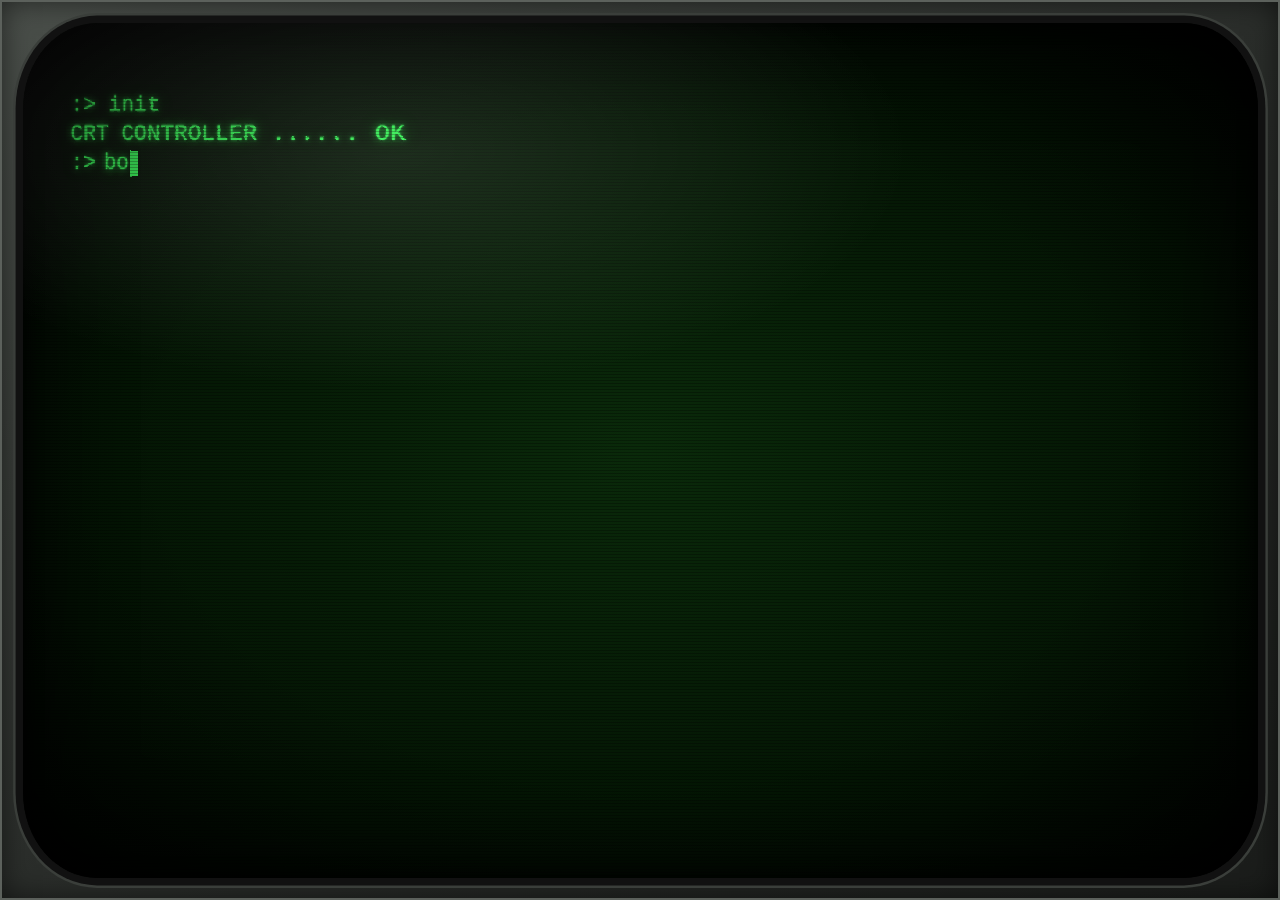
==== public/index.html @ 9aae642e "update small text" ====
<!DOCTYPE html>
<html lang="en">
<head>
  <meta charset="UTF-8">
  <title>Mepwoofer96</title>
  <link rel="icon" type="png" href="racc.png">
  <meta name="viewport" content="width=device-width, initial-scale=1.0">
  <link rel="stylesheet" href="crtstyle.css">

</head>

<body class="background">

  <div class="monitor">
    <div class="crt">
      <div class="screen">
        <div class="terminal" id="term">
          <div class="history" id="history"></div>
          <div class="prompt"><span class="ps">:&gt;</span><span class="typed" id="typed"></span><span class="cursor"></span><input id="input" class="capture" autocomplete="off" autocapitalize="off" autocorrect="off" spellcheck="false" enterkeyhint="go" aria-label="terminal input"></div>
        </div>
      </div>
      <div class="flash" id="flash"></div>
    </div>
  </div>

  <svg width="0" height="0" style="position:absolute" aria-hidden="true">
    <filter id="dome" x="0" y="0" width="1" height="1" color-interpolation-filters="sRGB">
      <feImage id="domeMap" preserveAspectRatio="none" result="map"/>
      <feDisplacementMap id="domeDisp" in="SourceGraphic" in2="map"
                         scale="100" xChannelSelector="R" yChannelSelector="G"/>
    </filter>
  </svg>

<script>
  const map = document.getElementById('domeMap');
  const disp = document.getElementById('domeDisp');
  const screenEl = document.querySelector('.screen');
  const STRENGTH = 0.07;   // how far the edges bow, as a fraction of screen size

  function buildDome() {
    const w = screenEl.clientWidth, h = screenEl.clientHeight, m = Math.max(w, h);

    // one gradient per axis; 128 = no shift, values rise or fall with the cube of the distance from center
    const stops = (amp, ch) => Array.from({ length: 17 }, (_, i) => {
      const u = i / 8 - 1;                                    // -1 .. 1 across the screen
      const v = Math.round(255 * (0.5 + 0.5 * amp * u ** 3));
      const rgb = ch === 'r' ? `${v},0,0` : `0,${v},0`;
      return `<stop offset="${i / 16}" stop-color="rgb(${rgb})"/>`;
    }).join('');

    const svg = `<svg xmlns="http://www.w3.org/2000/svg" width="256" height="256">
      <defs>
        <linearGradient id="x" x1="0" y1="0" x2="1" y2="0">${stops(w / m, 'r')}</linearGradient>
        <linearGradient id="y" x1="0" y1="0" x2="0" y2="1">${stops(h / m, 'g')}</linearGradient>
      </defs>
      <rect width="256" height="256" fill="#000"/>
      <rect width="256" height="256" fill="url(#x)"/>
      <rect width="256" height="256" fill="url(#y)" style="mix-blend-mode:screen"/>
    </svg>`;

    map.setAttribute('href', 'data:image/svg+xml,' + encodeURIComponent(svg));
    disp.setAttribute('scale', 2 * STRENGTH * m);
  }

  buildDome();
  addEventListener('resize', buildDome);
</script>
<script type="text/plain" id="banner">
                                                        ___                 __     ____                                  
 /'\_/`\                                              /'___\              /'_ `\  /'___\                                 
/\      \     __   _____   __  __  __    ___     ___ /\ \__/   __   _ __ /\ \L\ \/\ \__/       ___    ___     ___ ___    
\ \ \__\ \  /'__`\/\ '__`\/\ \/\ \/\ \  / __`\  / __`\ \ ,__\/'__`\/\`'__\ \___, \ \  _``\    /'___\ / __`\ /' __` __`\  
 \ \ \_/\ \/\  __/\ \ \L\ \ \ \_/ \_/ \/\ \L\ \/\ \L\ \ \ \_/\  __/\ \ \/ \/__,/\ \ \ \L\ \__/\ \__//\ \L\ \/\ \/\ \/\ \ 
  \ \_\\ \_\ \____\\ \ ,__/\ \___x___/'\ \____/\ \____/\ \_\\ \____\\ \_\      \ \_\ \____/\_\ \____\ \____/\ \_\ \_\ \_\
   \/_/ \/_/\/____/ \ \ \/  \/__//__/   \/___/  \/___/  \/_/ \/____/ \/_/       \/_/\/___/\/_/\/____/\/___/  \/_/\/_/\/_/
                     \ \_\                                                                                               
                      \/_/                                                                                               
</script>
<script type="text/plain" id="banner-small">
              ▐▘    ▄▖▄▖         
▛▛▌█▌▛▌▌▌▌▛▌▛▌▜▘█▌▛▘▙▌▙▖  ▛▘▛▌▛▛▌
▌▌▌▙▖▙▌▚▚▘▙▌▙▌▐ ▙▖▌ ▄▌▙▌▗ ▙▖▙▌▌▌▌
     ▌                           
</script>
<script>
  const term    = document.getElementById('term');
  const history = document.getElementById('history');
  const typed   = document.getElementById('typed');
  const input   = document.getElementById('input');

  // click or tap anywhere to type (but tapping a link/button shouldn't pop the keyboard)
  term.addEventListener('click', e => {
    if (!e.target.closest('.tlink')) input.focus();
  });
  input.focus();

  input.addEventListener('input', () => {
    typed.textContent = input.value;                      
  });

// remove the oldest lines until everything fits on screen
function trim() {
  while (history.firstChild && term.scrollHeight > term.clientHeight) {
    history.removeChild(history.firstChild);
  }
}

addEventListener('resize', trim);  

// keep the whole terminal above the on-screen keyboard
if (window.visualViewport) {
  const fit = () => {
    if (visualViewport.scale > 1) return;           
    document.documentElement.style.setProperty('--app-h', visualViewport.height + 'px');
    scrollTo(0, 0);
    trim();
  };
  visualViewport.addEventListener('resize', fit);
  fit();
}

// add one line to the history
function addLine(text) {
  const line = document.createElement('div');
  line.textContent = text;
  history.appendChild(line);
}

// label = text shown, action = a URL string or a function to run on click
function addLink(label, action) {
  const row = document.createElement('div');
  const el = document.createElement(typeof action === 'string' ? 'a' : 'button');
  el.className = 'tlink';
  el.textContent = '[ ' + label + ' ]';
  if (typeof action === 'string') el.href = action;
  else el.addEventListener('click', action);
  row.appendChild(el);
  history.appendChild(row);
}

// banner: ASCII art on wide screens, a plain-text fallback on phones (CSS picks which one shows)
function addArt(id) {
  const box = document.createElement('div');
  box.className = 'art';
  box.textContent = document.getElementById(id).textContent.replace(/^\n|\s+$/g, '');
  history.appendChild(box);

  const small = document.createElement('div');
  small.className = 'art-small';
  small.textContent = document.getElementById('banner-small').textContent.replace(/^\n|\s+$/g, '');
  history.appendChild(small);
}


// ---------- startup sequence ----------
const flashEl  = document.getElementById('flash');
const promptEl = document.querySelector('.prompt');

let skip = false, bootStart = 0;
const sleep = ms => new Promise(r => setTimeout(r, skip ? 0 : ms));
const skipIt = e => { if (e.timeStamp > bootStart) skip = true; };   // any key or tap skips
addEventListener('keydown', skipIt);
addEventListener('pointerdown', skipIt);

// the normal home screen (also used when the animation is skipped)
function showHome() {
  addArt('banner');
  addLine('WELCOME, GUEST.');
  addLine('TYPE "HELP" FOR COMMANDS.');
  if (matchMedia('(pointer: coarse)').matches) addLine('TAP THE SCREEN TO TYPE.');
  addLine('LINK TO PORTFOLIO:');
  addLink('PORTFOLIO', 'portfolio.html');
  trim();
}

function flashScreen() {
  flashEl.classList.remove('go');
  void flashEl.offsetWidth;          // forces a reflow so the animation can restart
  flashEl.classList.add('go');
}


async function typeCmd(text) {
  for (const ch of text) {
    typed.textContent += ch;
    await sleep(35 + Math.random() * 60);
  }
  await sleep(250);
  typed.textContent = '';
  addLine(':> ' + text);
}

const LOADING = [   // [label, how long it "takes" in ms]
  ['KERNEL', 250], ['PHOSPHOR DRIVER', 400], ['SCANLINE GENERATOR', 250],
  ['DOME CALIBRATION', 500], ['NETWORK', 300], ['PORTFOLIO INDEX', 350],
];

async function boot() {
  skip = false; bootStart = performance.now();
  input.disabled = true;
  history.innerHTML = '';
  promptEl.style.visibility = '';

  await sleep(700);                         

  await typeCmd('init');                   
  addLine('CRT CONTROLLER ...... OK');
  await sleep(300);
  await typeCmd('boot --cold');
  await sleep(400);

  flashScreen();                          
  history.innerHTML = '';
  promptEl.style.visibility = 'hidden';
  await sleep(400);

  for (const [label, ms] of LOADING) {       
    const row = document.createElement('div');
    row.textContent = `LOADING ${label} ...`;
    history.appendChild(row);
    trim();
    await sleep(ms);
    row.textContent += ' [OK]';
  }
  await sleep(400);

  history.innerHTML = '';                  
  showHome();
  promptEl.style.visibility = '';
  term.classList.add('warmup');
  await sleep(1800);
  term.classList.remove('warmup');

  input.disabled = false;
  input.focus();
  try { sessionStorage.setItem('booted', '1'); } catch {}
}


const reduced = matchMedia('(prefers-reduced-motion: reduce)').matches;
let seen = false;
try { seen = !!sessionStorage.getItem('booted'); } catch {}

if (reduced || seen) showHome();
else boot();



const files = {
  'about.txt':   ['Mepwoofer96 Terminal v0.5.1', 'I forgor'],
  'contact.txt': ['EMAIL: tommybosjr@gmail.com'],
  'projects/':   [null],                      
  'games/': ['dungeon-crawler.exe','home.exe','shadows-of-deceit.exe','your-big-day.exe']
};

const games = {
  'dungeon-crawler.exe':   'games/dungeon-crawler.html',
  'home.exe':              'games/home_advanced.html',
  'shadows-of-deceit.exe': 'games/Shadows-of-Deceit.html',
  'your-big-day.exe':      'games/your_big_day.html',
};

function launch(name) {
  addLine('To exit game press the back button on your browser')
  addLine('OPENING ' + name + '...');
  setTimeout(() => { window.location.href = games[name]; }, 2000);
}

const helps ={
  'help': ['Prints out all of the availible commands.','type "help name" to find out more about the function "name"'],
  'about': ['Prints information about the website'],
  'date': ['Prints out the current date and time'],
  'clear': ['Clears the window of all commands'],
  'page': ['Takes you to a random page'],
  'cat': ['cat is used in conjunction with ls','Use it as cat "file" after finding the files with the function "ls" '],
  'ls': ['Shows all of the files in the current directory'],
  'start': ['Shows the startup screen'],
  'art': ['Prints the startup art of "mepwoofer96.com"'],
  'links': ['Prints links to the other pages of the website'],
  'reboot':['Shows the boot animation'],
  'games' :['lists games','type in run "name of game" to play game '],
  'run'   :['Runs files, run "name of file"'],
  'portfolio':['Goes straight to the portfolio page']
}

// word typed -> lines to print
const commands = {
  about: ['Mepwoofer96 Terminal v0.5.1', 'I forgor'],
  date:  () => [new Date().toLocaleString()],   
  page: () => window.location.href = "test.html",
  ls: () => Object.keys(files),
  art: () => addArt('banner'),
  links: () => {
    addLine('SELECT A DESTINATION:');
    addLink('PORTFOLIO', 'portfolio.html');                       // a string makes a real link
    addLink('SAY HELLO', () => addLine('HELLO, VISITOR.'));       // a function runs on click
  },
  portfolio: () => {
    addLine('OPENING PORTFOLIO...');
    setTimeout(() => { window.location.href = 'portfolio.html'; }, 600);
  },
  reboot:() => {boot();},
  games: ['dungeon-crawler.exe   home.exe   shadows-of-deceit.exe   your-big-day.exe','Type run "name of game" to play a game'],
};

input.addEventListener('keydown', e => {
  if (e.key !== 'Enter') return;

  const raw = input.value;
  const cmd = raw.trim().toLowerCase();        

  input.value = '';                 
  typed.textContent = '';

  addLine(':> ' + raw);             

  const [name, ...args] = cmd.split(/\s+/);

  if (name === 'clear') {
    history.innerHTML = '';

  } else if (name === 'cat') {
    const f = files[args[0]];
    if (f) f.forEach(addLine);
    else addLine('cat: ' + (args[0] || '') + ': NO SUCH FILE');

  }else if (name === 'help'){
      const h = helps[args[0]];
      if (h) h.forEach(addLine);
      else{ 
      addLine('AVAILABLE COMMANDS:');
      addLine('  help   about   date   clear   page   cat   ls   start   art   links   games   reboot   run  portfolio');
      addLine('Type "help name" to find out more about the function "name"')
      }
  } else if (name === 'run') {
    if (Object.hasOwn(games, args[0])) launch(args[0]);
    else addLine('run: ' + (args[0] || '') + ': NO SUCH PROGRAM');

} else if (Object.hasOwn(games, name)) {  
  launch(name);

  } else if (name in commands) {
    const out = commands[name];
    const lines = typeof out === 'function' ? out() : out;
    if (Array.isArray(lines)) lines.forEach(addLine);

  } else if (cmd) {
    addLine('UNKNOWN COMMAND: ' + cmd.toUpperCase());
    addLine('Type Help for useful commands');
  }

  input.value = '';
  typed.textContent = '';
  trim();
});

addEventListener('pageshow', e => {
  if (e.persisted) {              
    history.innerHTML = '';
    input.value = '';
    typed.textContent = '';
    input.disabled = false;
    input.focus();
    showHome();
  }
});
</script>
</body>
</html>
---- public/crtstyle.css ----
body.background {
  margin: 0;
  background: #000;
  display: grid;
  place-items: center;
  height: var(--app-h, 100dvh);   
  overflow: hidden;
  overscroll-behavior: none;
  perspective: 1400px;
}

.monitor {
  width: 100vw;
  height: var(--app-h, 100dvh);
  box-sizing: border-box;
  padding: 2.5vmin;              
  border-radius: 0;
  container-type: inline-size;    
  background: linear-gradient(145deg, #4a4f4a, #2a2d2a 50%, #1a1c1a);
  box-shadow:
    inset 0 0 0 2px #5c615c,             
    inset 0 0 30px rgba(0, 0, 0, .6),   
    0 20px 60px rgba(0, 0, 0, .8);     
}

/* the glass: tube shape and depth */
.crt {
  position: relative;
  width: 100%;
  height: 100%;
  box-sizing: border-box;
  overflow: hidden;
  border-radius: 6% / 10%;
  background: radial-gradient(ellipse at center, #0a2a0a 0%, #031203 70%, #000 100%);
  box-shadow:
    inset 0 0 8cqw rgba(0, 0, 0, .9),
    inset 0 0 1.5cqw #000,
    0 0 0 .6cqw #111,
    0 0 0 .8cqw #3a3e3a;
}

/* the picture: this layer gets warped */
.screen {
  position: absolute;
  inset: -3%;                     
  box-sizing: border-box;
  padding: 3cqw 0;
  filter: url(#dome);
  animation: flicker 6s infinite;

  color: #33ff55;
  font-family: "Courier New", monospace;
  font-size: clamp(24px, 4vw, 48px);
  text-align: center;
  text-shadow:
    0 0 2px #33ff55,
    0 0 8px rgba(51, 255, 85, .7),
    0 0 20px rgba(51, 255, 85, .35);

  display: flex;
  flex-direction: column;
  align-items: center;
}

.screen p {
  margin: 0;
  width: 100%;
  text-align: justify;
}

/* vignette + scanlines, drawn over the warped picture */
.crt::after {
  content: "";
  position: absolute;
  inset: 0;
  pointer-events: none;
  background:
    radial-gradient(ellipse at center, transparent 55%, rgba(0, 0, 0, .65) 100%),
    repeating-linear-gradient(to bottom, rgba(0, 0, 0, .28) 0 1px, transparent 1px 3px);
  background-size: 100% 100%, 100% 3px;
  animation: scanlines 6s linear infinite;
}

/* soft glass reflection */
.crt::before {
  content: "";
  position: absolute;
  inset: 0;
  z-index: 2;
  pointer-events: none;
  background: radial-gradient(ellipse 60% 40% at 30% 15%, rgba(255, 255, 255, .10), transparent 70%);
}

@keyframes scanlines {
  from { background-position: 0 0, 0 0; }
  to   { background-position: 0 0, 0 3px; }
}
@keyframes flicker {
  0%, 100% { opacity: 1; }
  92% { opacity: 1; }
  93% { opacity: .85; }
  95% { opacity: 1; }
}
@media (prefers-reduced-motion: reduce) {
  .crt::after, .screen { animation: none; }
}

/* ---------- terminal ---------- */
.terminal {
  position: relative;
  width: 100%;
  height: 100%;
  box-sizing: border-box;
  padding: 2cqw;
  overflow: hidden;            
  text-align: left;
  cursor: text;
  font-size: max(14px, 2.2cqw);  
  line-height: 1.3;
  -webkit-tap-highlight-color: transparent;
  touch-action: manipulation;   
}

.history { }               
.history div { white-space: pre-wrap; overflow-wrap: anywhere; }

.prompt {
  display: flex;
  align-items: center;
  white-space: pre;
}
.ps { margin-right: .6ch; }

.cursor {
  display: inline-block;
  width: .6ch;
  height: 1.1em;
  margin-left: 1px;
  vertical-align: -0.15em;
  background: currentColor;
  animation: blink 1s steps(1) infinite;
}
@keyframes blink { 50% { opacity: 0; } }

/* the real input: invisible, but it still receives the keystrokes */
.capture {
  position: absolute;
  left: 0;
  top: 0;                
  width: 1px;
  height: 1px;
  opacity: 0;
  border: 0;
  padding: 0;
  font-size: 16px;      
}

.history .art {
  white-space: pre;     
  font-size: 1.1cqw;    
  line-height: 1.15;
  overflow: hidden;
}
.art-small { display: none; }  

.tlink {
  font: inherit;
  color: inherit;
  text-shadow: inherit;
  background: none;
  border: 0;
  padding: 0;
  cursor: pointer;
  text-decoration: none;
}
.tlink:focus-visible {
  background: #33ff55;
  color: #000;
  text-shadow: none;
  outline: none;
}
/* the box around real links, */
 /* a.tlink { border: 2px solid currentColor; padding: .1em .6em; margin-top: .5rem; display: inline-block; }
*/


/* startup animation */
.flash {
  position: absolute;
  inset: 0;
  z-index: 3;
  pointer-events: none;
  background: #d8ffe0;
  opacity: 0;
}
.flash.go { animation: flash .5s ease-out; }
@keyframes flash {
  0%   { opacity: 0; }
  10%  { opacity: .95; }
  100% { opacity: 0; }
}

/* flicker like a heating coil; steps(1) makes each change a hard jump, not a fade */
.terminal.warmup { animation: warmup 1.8s steps(1, end) 1; }
@keyframes warmup {
  0%   { opacity: .15; }
  6%   { opacity: 1; }
  9%   { opacity: .2; }
  13%  { opacity: .9; }
  16%  { opacity: .3; }
  20%  { opacity: 1; }
  26%  { opacity: .55; }
  29%  { opacity: 1; }
  38%  { opacity: .7; }
  40%  { opacity: 1; }
  52%  { opacity: .85; }
  54%  { opacity: 1; }
  100% { opacity: 1; }
}




@media (hover: hover) {
  .tlink:hover {
    background: #33ff55;
    color: #000;
    text-shadow: none;
  }
}


@media (max-width: 700px), (pointer: coarse) {
  .screen {
    filter: none;      
    inset: 0;           
    text-shadow: 0 0 2px #33ff55, 0 0 8px rgba(51, 255, 85, .6);   
  }
  .crt::after { animation: none; }  
  .crt { border-radius: 5vmin; }     

  /* let long commands wrap instead of running off the edge */
  .prompt { display: block; white-space: normal; }
  .typed { white-space: pre-wrap; overflow-wrap: anywhere; }
}

@media (max-width: 600px) {
  .history .art { display: none; }
.history .art-small {
  display: block;
  font-family: ui-monospace, Menlo, Consolas, "DejaVu Sans Mono", "Liberation Mono", monospace;
  font-size: 2.5vw;                  /* fallback for browsers without cqw */
  font-size: calc(150cqw / 59);      /* 59 = columns in the banner */
  line-height: 1;
  letter-spacing: 0;
  font-weight: normal;
  white-space: pre;
  overflow: hidden;
  text-shadow: 0 0 2px #33ff55;      /* tight glow so the block shapes stay readable */
}
}
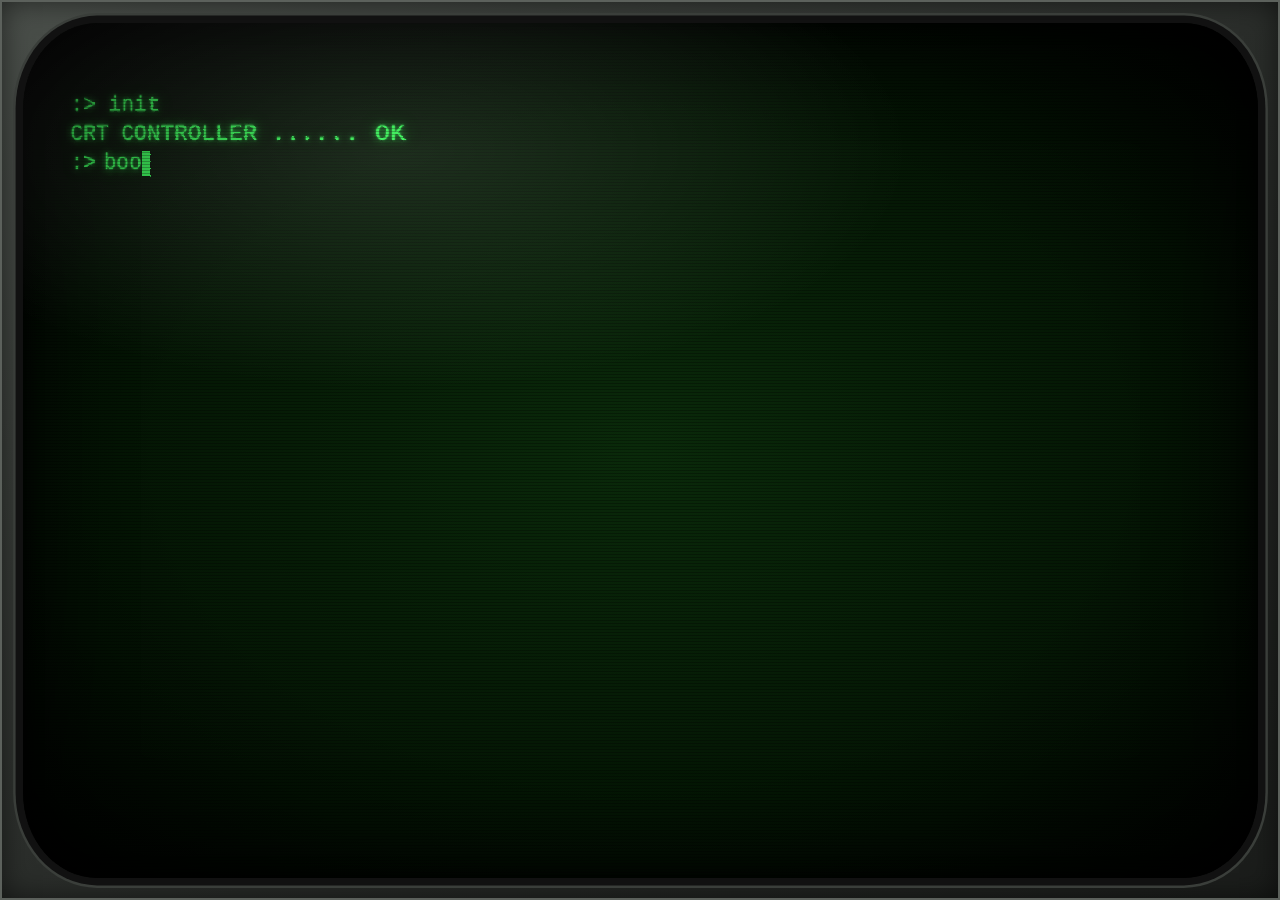
==== commit ed859549: "added clock seven segment clock" ====
--- a/public/index.html
+++ b/public/index.html
@@ -77,6 +77,7 @@
                       \/_/                                                                                               
 </script>
 <script type="text/plain" id="banner-small">
+
               ▐▘    ▄▖▄▖         
 ▛▛▌█▌▛▌▌▌▌▛▌▛▌▜▘█▌▛▘▙▌▙▖  ▛▘▛▌▛▛▌
 ▌▌▌▙▖▙▌▚▚▘▙▌▙▌▐ ▙▖▌ ▄▌▙▌▗ ▙▖▙▌▌▌▌
@@ -280,13 +281,27 @@
   'reboot':['Shows the boot animation'],
   'games' :['lists games','type in run "name of game" to play game '],
   'run'   :['Runs files, run "name of file"'],
-  'portfolio':['Goes straight to the portfolio page']
+  'portfolio':['Goes straight to the portfolio page'],
+  'clock':['Goes to a clock page with a 8 segment display'],
+}
+
+function date(){
+  label = new Date().toLocaleString();
+  const row = document.createElement('div');
+  row.className = 'clock';
+  row.textContent =label;
+  history.appendChild(row);
 }
 
 // word typed -> lines to print
 const commands = {
   about: ['Mepwoofer96 Terminal v0.5.1', 'I forgor'],
-  date:  () => [new Date().toLocaleString()],   
+  date:  () => [new Date().toLocaleString()], 
+  date2: () => date(), 
+  clock: () => {
+    addLine('OPENING CLOCK...');
+    setTimeout(() => { window.location.href = 'clock_8.html'; }, 600);
+  }, 
   page: () => window.location.href = "test.html",
   ls: () => Object.keys(files),
   art: () => addArt('banner'),
@@ -329,14 +344,14 @@
       if (h) h.forEach(addLine);
       else{ 
       addLine('AVAILABLE COMMANDS:');
-      addLine('  help   about   date   clear   page   cat   ls   start   art   links   games   reboot   run  portfolio');
+      addLine('  help   about   date   clear   page   cat   ls   start   art   links   games   reboot   run   portfolio   clock');
       addLine('Type "help name" to find out more about the function "name"')
       }
   } else if (name === 'run') {
     if (Object.hasOwn(games, args[0])) launch(args[0]);
     else addLine('run: ' + (args[0] || '') + ': NO SUCH PROGRAM');
 
-} else if (Object.hasOwn(games, name)) {  
+  } else if (Object.hasOwn(games, name)) {  
   launch(name);
 
   } else if (name in commands) {
@@ -364,6 +379,7 @@
     showHome();
   }
 });
+
 </script>
 </body>
 </html>
--- a/public/crtstyle.css
+++ b/public/crtstyle.css
@@ -183,6 +183,24 @@
  /* a.tlink { border: 2px solid currentColor; padding: .1em .6em; margin-top: .5rem; display: inline-block; }
 */
 
+@font-face {
+    font-family: eight_segment;
+    src: url(Seven_segment.ttf);
+}
+
+.clock{
+  font-family: eight_segment;
+  font-size: 2.5vw;     
+}
+.clock2{
+  font-family: eight_segment;
+  font-size: 20vw;  
+  display: flex;
+  justify-content: center; 
+  align-items: center;     
+  text-align: center;   
+  
+}
 
 /* startup animation */
 .flash {
@@ -193,6 +211,7 @@
   background: #d8ffe0;
   opacity: 0;
 }
+
 .flash.go { animation: flash .5s ease-out; }
 @keyframes flash {
   0%   { opacity: 0; }
@@ -261,3 +280,4 @@
 }
 
 
+
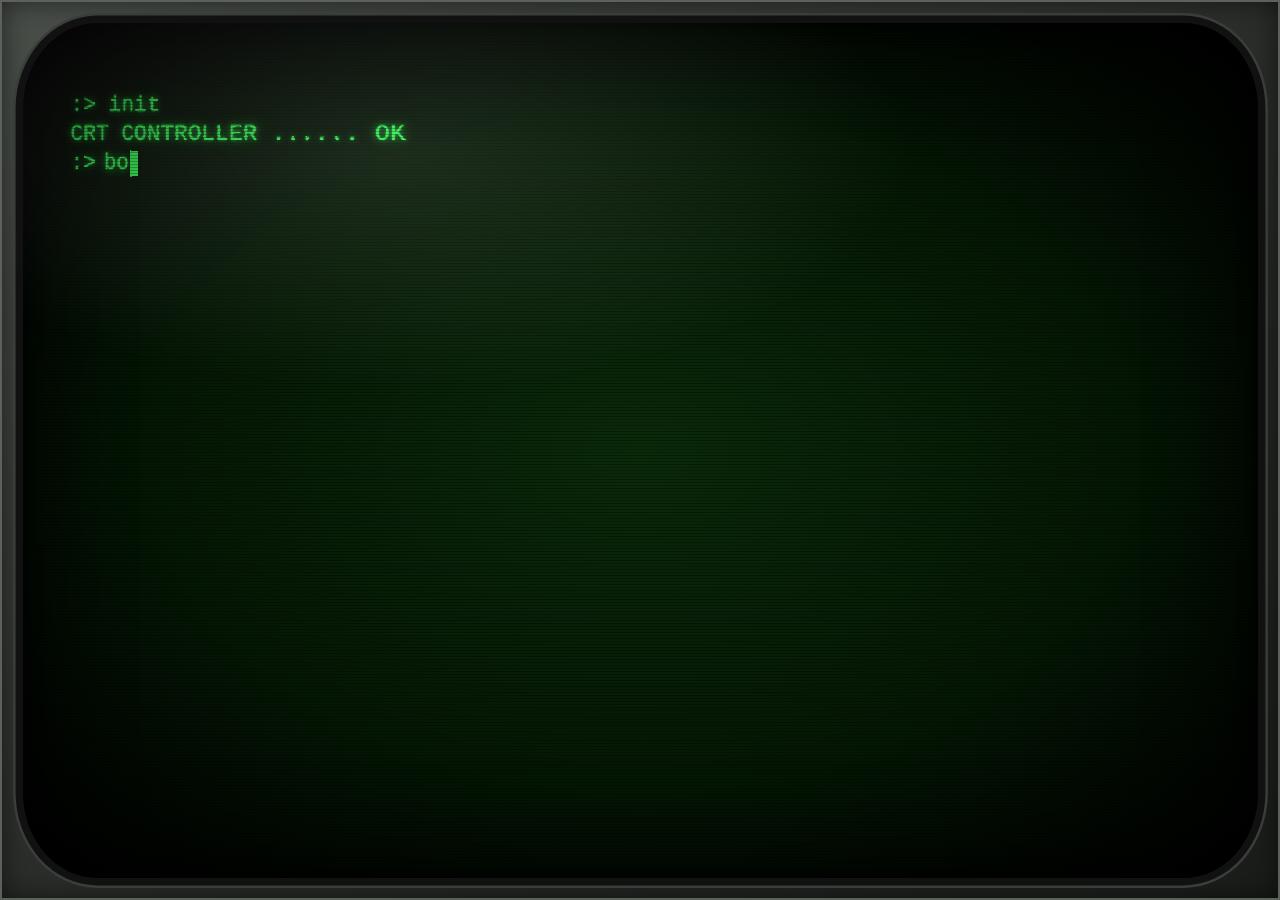
==== commit 58912eaa: "updated small banner" ====
--- a/public/index.html
+++ b/public/index.html
@@ -148,7 +148,18 @@
 
   const small = document.createElement('div');
   small.className = 'art-small';
-  small.textContent = document.getElementById('banner-small').textContent.replace(/^\n|\s+$/g, '');
+  const rows = document.getElementById('banner-small').textContent
+    .replace(/^\n|\s+$/g, '').split('\n');
+  const width = Math.max(...rows.map(r => r.length));
+  for (const r of rows) {
+    const line = document.createElement('div');
+    for (const ch of r.padEnd(width)) {
+      const cell = document.createElement('span');
+      cell.textContent = ch;
+      line.appendChild(cell);
+    }
+    small.appendChild(line);
+  }
   history.appendChild(small);
 }
 
--- a/public/crtstyle.css
+++ b/public/crtstyle.css
@@ -277,7 +277,10 @@
   overflow: hidden;
   text-shadow: 0 0 2px #33ff55;      /* tight glow so the block shapes stay readable */
 }
-}
-
-
-
+.history .art-small div { white-space: pre; overflow-wrap: normal; height: 1em; }
+.art-small span { display: inline-block; width: 1ch; }
+}
+
+
+
+
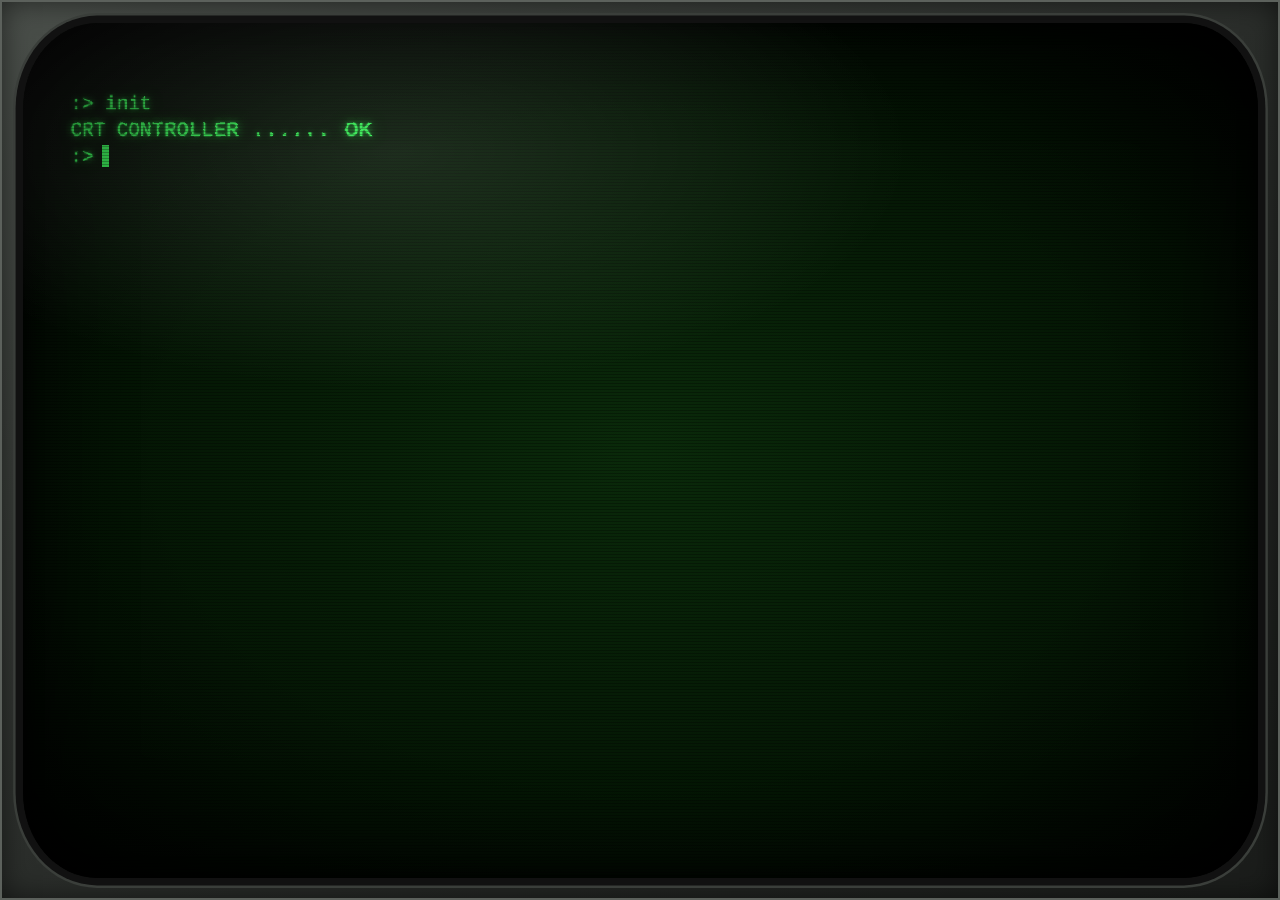
==== commit a35e45d0: "Added functionality and changed structure Added eccentricity program changed file structure     each" ====
--- a/public/index.html
+++ b/public/index.html
@@ -148,18 +148,7 @@
 
   const small = document.createElement('div');
   small.className = 'art-small';
-  const rows = document.getElementById('banner-small').textContent
-    .replace(/^\n|\s+$/g, '').split('\n');
-  const width = Math.max(...rows.map(r => r.length));
-  for (const r of rows) {
-    const line = document.createElement('div');
-    for (const ch of r.padEnd(width)) {
-      const cell = document.createElement('span');
-      cell.textContent = ch;
-      line.appendChild(cell);
-    }
-    small.appendChild(line);
-  }
+  small.textContent = document.getElementById('banner-small').textContent.replace(/^\n|\s+$/g, '');
   history.appendChild(small);
 }
 
@@ -262,20 +251,25 @@
   'about.txt':   ['Mepwoofer96 Terminal v0.5.1', 'I forgor'],
   'contact.txt': ['EMAIL: tommybosjr@gmail.com'],
   'projects/':   [null],                      
-  'games/': ['dungeon-crawler.exe','home.exe','shadows-of-deceit.exe','your-big-day.exe']
+  'games/': ['dungeon-crawler.exe','home.exe','shadows-of-deceit.exe','your-big-day.exe'],
+  'programs/':['eccentricity.exe','clock'],
 };
 
-const games = {
+const programs = {
   'dungeon-crawler.exe':   'games/dungeon-crawler.html',
   'home.exe':              'games/home_advanced.html',
   'shadows-of-deceit.exe': 'games/Shadows-of-Deceit.html',
   'your-big-day.exe':      'games/your_big_day.html',
+  'eccentricity.exe':      'programs/eccentricity.html',
+  'clock':                 'programs/clock_8.html',
 };
 
+
+
 function launch(name) {
-  addLine('To exit game press the back button on your browser')
+  addLine('To exit program press the back button on your browser')
   addLine('OPENING ' + name + '...');
-  setTimeout(() => { window.location.href = games[name]; }, 2000);
+  setTimeout(() => { window.location.href = programs[name]; }, 2000);
 }
 
 const helps ={
@@ -291,6 +285,7 @@
   'links': ['Prints links to the other pages of the website'],
   'reboot':['Shows the boot animation'],
   'games' :['lists games','type in run "name of game" to play game '],
+  'programs' :['lists programs','type in run "name of program" to start program '],
   'run'   :['Runs files, run "name of file"'],
   'portfolio':['Goes straight to the portfolio page'],
   'clock':['Goes to a clock page with a 8 segment display'],
@@ -311,14 +306,14 @@
   date2: () => date(), 
   clock: () => {
     addLine('OPENING CLOCK...');
-    setTimeout(() => { window.location.href = 'clock_8.html'; }, 600);
+    setTimeout(() => { window.location.href = '/programs/clock_8.html'; }, 600);
   }, 
-  page: () => window.location.href = "test.html",
   ls: () => Object.keys(files),
   art: () => addArt('banner'),
   links: () => {
     addLine('SELECT A DESTINATION:');
     addLink('PORTFOLIO', 'portfolio.html');                       // a string makes a real link
+    addLink('CLOCK','programs/clock_8.html');
     addLink('SAY HELLO', () => addLine('HELLO, VISITOR.'));       // a function runs on click
   },
   portfolio: () => {
@@ -327,6 +322,7 @@
   },
   reboot:() => {boot();},
   games: ['dungeon-crawler.exe   home.exe   shadows-of-deceit.exe   your-big-day.exe','Type run "name of game" to play a game'],
+  programs:['eccentricity.exe'],
 };
 
 input.addEventListener('keydown', e => {
@@ -355,14 +351,14 @@
       if (h) h.forEach(addLine);
       else{ 
       addLine('AVAILABLE COMMANDS:');
-      addLine('  help   about   date   clear   page   cat   ls   start   art   links   games   reboot   run   portfolio   clock');
+      addLine('  help   about   date   clear   cat   ls   start   art   links   games   reboot   run   portfolio   clock   programs');
       addLine('Type "help name" to find out more about the function "name"')
       }
   } else if (name === 'run') {
-    if (Object.hasOwn(games, args[0])) launch(args[0]);
+    if (Object.hasOwn(programs, args[0])) launch(args[0]);
     else addLine('run: ' + (args[0] || '') + ': NO SUCH PROGRAM');
 
-  } else if (Object.hasOwn(games, name)) {  
+  } else if (Object.hasOwn(programs, name)) {  
   launch(name);
 
   } else if (name in commands) {
--- a/public/crtstyle.css
+++ b/public/crtstyle.css
@@ -50,7 +50,7 @@
 
   color: #33ff55;
   font-family: "Courier New", monospace;
-  font-size: clamp(24px, 4vw, 48px);
+  font-size: clamp(24px, 3.5vw, 48px);
   text-align: center;
   text-shadow:
     0 0 2px #33ff55,
@@ -115,11 +115,27 @@
   overflow: hidden;            
   text-align: left;
   cursor: text;
-  font-size: max(14px, 2.2cqw);  
+  font-size: max(14px, 2cqw);  
   line-height: 1.3;
   -webkit-tap-highlight-color: transparent;
   touch-action: manipulation;   
 }
+
+.terminalECC{
+  position: relative;
+  width: 100%;
+  height: 100%;
+  box-sizing: border-box;
+  padding: 2cqw;
+  overflow: hidden;            
+  text-align: left;
+  cursor: text;
+  font-size: max(14px, 1.5cqw);  
+  line-height: 1.3;
+  -webkit-tap-highlight-color: transparent;
+  touch-action: manipulation;   
+}
+
 
 .history { }               
 .history div { white-space: pre-wrap; overflow-wrap: anywhere; }
@@ -190,7 +206,7 @@
 
 .clock{
   font-family: eight_segment;
-  font-size: 2.5vw;     
+  font-size: 5vw;     
 }
 .clock2{
   font-family: eight_segment;
@@ -277,10 +293,7 @@
   overflow: hidden;
   text-shadow: 0 0 2px #33ff55;      /* tight glow so the block shapes stay readable */
 }
-.history .art-small div { white-space: pre; overflow-wrap: normal; height: 1em; }
-.art-small span { display: inline-block; width: 1ch; }
-}
-
-
-
-
+}
+
+
+
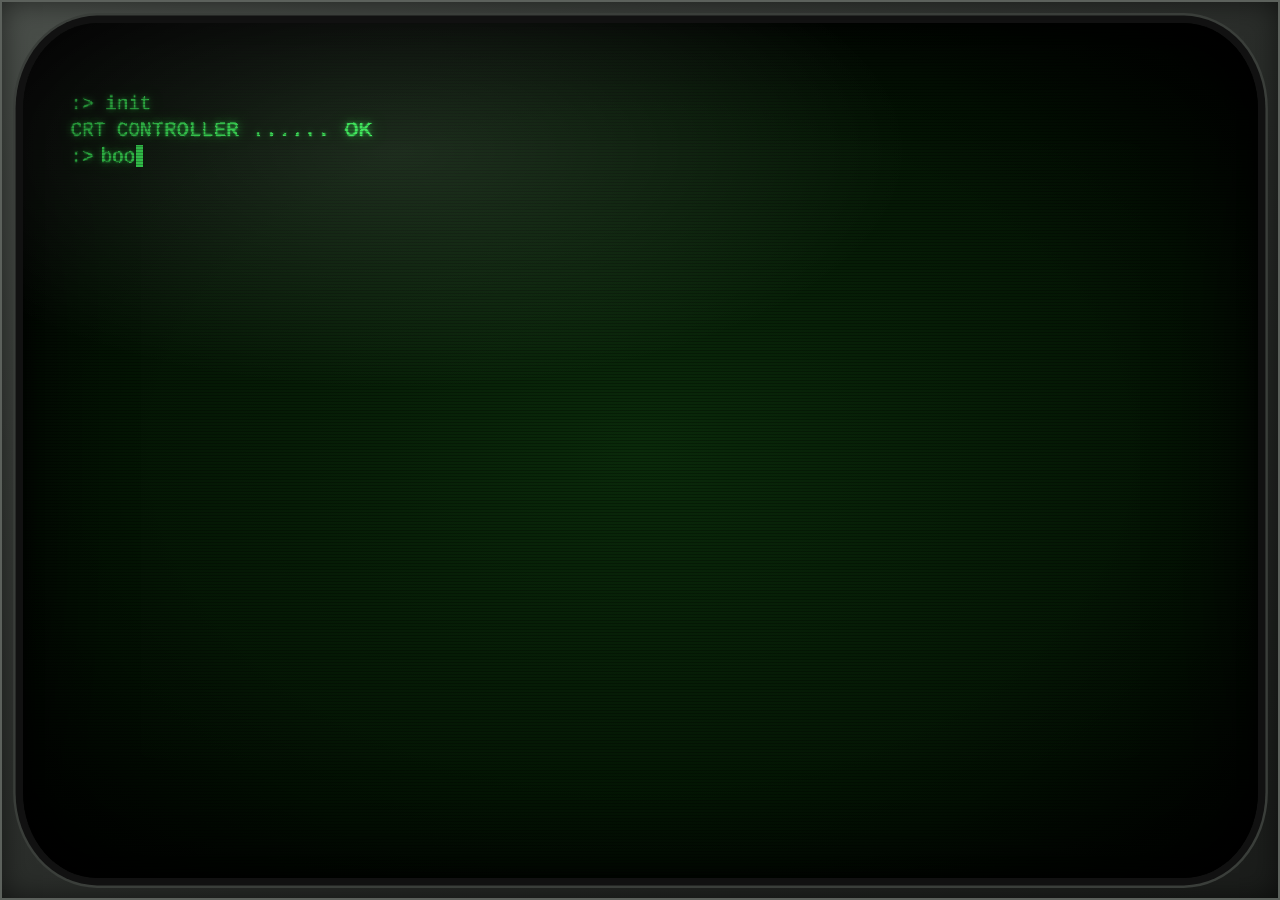
==== commit c11fce1d: "Merge branch 'main' of http://100.96.69.85:3030/tommy/Mepwoofer96_website" ====
--- a/public/index.html
+++ b/public/index.html
@@ -148,7 +148,18 @@
 
   const small = document.createElement('div');
   small.className = 'art-small';
-  small.textContent = document.getElementById('banner-small').textContent.replace(/^\n|\s+$/g, '');
+  const rows = document.getElementById('banner-small').textContent
+    .replace(/^\n|\s+$/g, '').split('\n');
+  const width = Math.max(...rows.map(r => r.length));
+  for (const r of rows) {
+    const line = document.createElement('div');
+    for (const ch of r.padEnd(width)) {
+      const cell = document.createElement('span');
+      cell.textContent = ch;
+      line.appendChild(cell);
+    }
+    small.appendChild(line);
+  }
   history.appendChild(small);
 }
 
--- a/public/crtstyle.css
+++ b/public/crtstyle.css
@@ -293,7 +293,10 @@
   overflow: hidden;
   text-shadow: 0 0 2px #33ff55;      /* tight glow so the block shapes stay readable */
 }
-}
-
-
-
+.history .art-small div { white-space: pre; overflow-wrap: normal; height: 1em; }
+.art-small span { display: inline-block; width: 1ch; }
+}
+
+
+
+
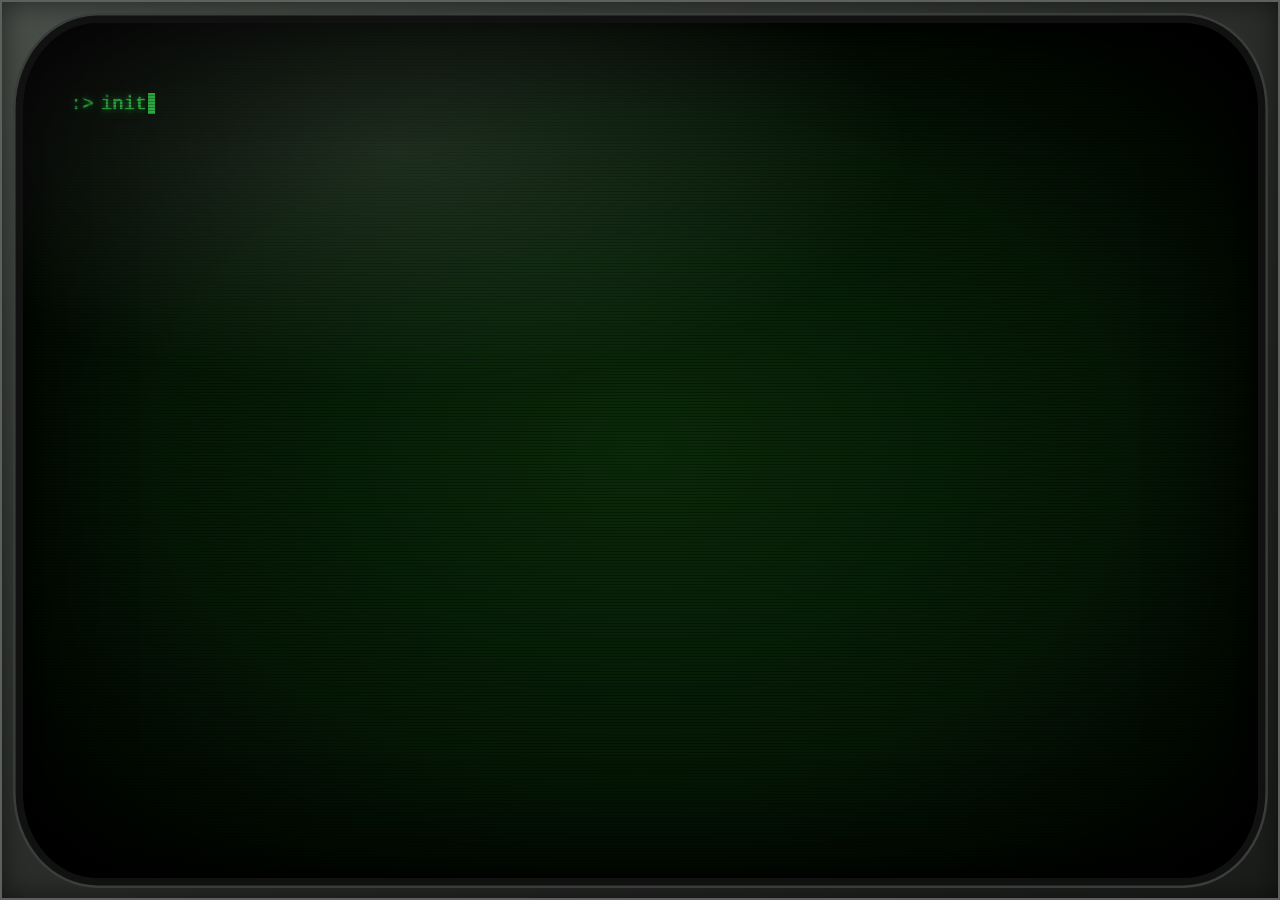
==== commit cd76062e: "Changed clock added radio Clock now does not resize and stays the same size as well as has a slight " ====
--- a/public/index.html
+++ b/public/index.html
@@ -300,6 +300,7 @@
   'run'   :['Runs files, run "name of file"'],
   'portfolio':['Goes straight to the portfolio page'],
   'clock':['Goes to a clock page with a 8 segment display'],
+  'radio':['Opens up the radio'],
 }
 
 function date(){
@@ -334,6 +335,10 @@
   reboot:() => {boot();},
   games: ['dungeon-crawler.exe   home.exe   shadows-of-deceit.exe   your-big-day.exe','Type run "name of game" to play a game'],
   programs:['eccentricity.exe'],
+  radio:() =>{
+    addLine('STARTING RADIO...');
+    setTimeout(() => {window.location.href = 'https://homedebian.tail531175.ts.net/109.2';}, 600);
+  }
 };
 
 input.addEventListener('keydown', e => {
@@ -362,7 +367,7 @@
       if (h) h.forEach(addLine);
       else{ 
       addLine('AVAILABLE COMMANDS:');
-      addLine('  help   about   date   clear   cat   ls   start   art   links   games   reboot   run   portfolio   clock   programs');
+      addLine('  help   about   date   clear   cat   ls   start   art   links   games   reboot   run   portfolio   clock   programs   radio');
       addLine('Type "help name" to find out more about the function "name"')
       }
   } else if (name === 'run') {
--- a/public/crtstyle.css
+++ b/public/crtstyle.css
@@ -210,13 +210,26 @@
 }
 .clock2{
   font-family: eight_segment;
-  font-size: 20vw;  
+  font-size: 19vw;  
   display: flex;
   justify-content: center; 
   align-items: center;     
   text-align: center;   
   
 }
+.seg {
+  display: inline-flex;
+  align-items: center;
+  white-space: pre;
+}
+.cell { display: inline-grid; }        /* ghost and live character share one cell */
+.cell > span {
+  grid-area: 1 / 1;
+  justify-self: end;                   /* right-aligned, like a real display: a lit 1 uses the right-hand segments */
+}
+.cell .g { opacity: .1; text-shadow: none; }   /* the faint unlit segments */
+.gap { display: inline-block; width: .5em; }    /* the space before AM/PM */
+
 
 /* startup animation */
 .flash {
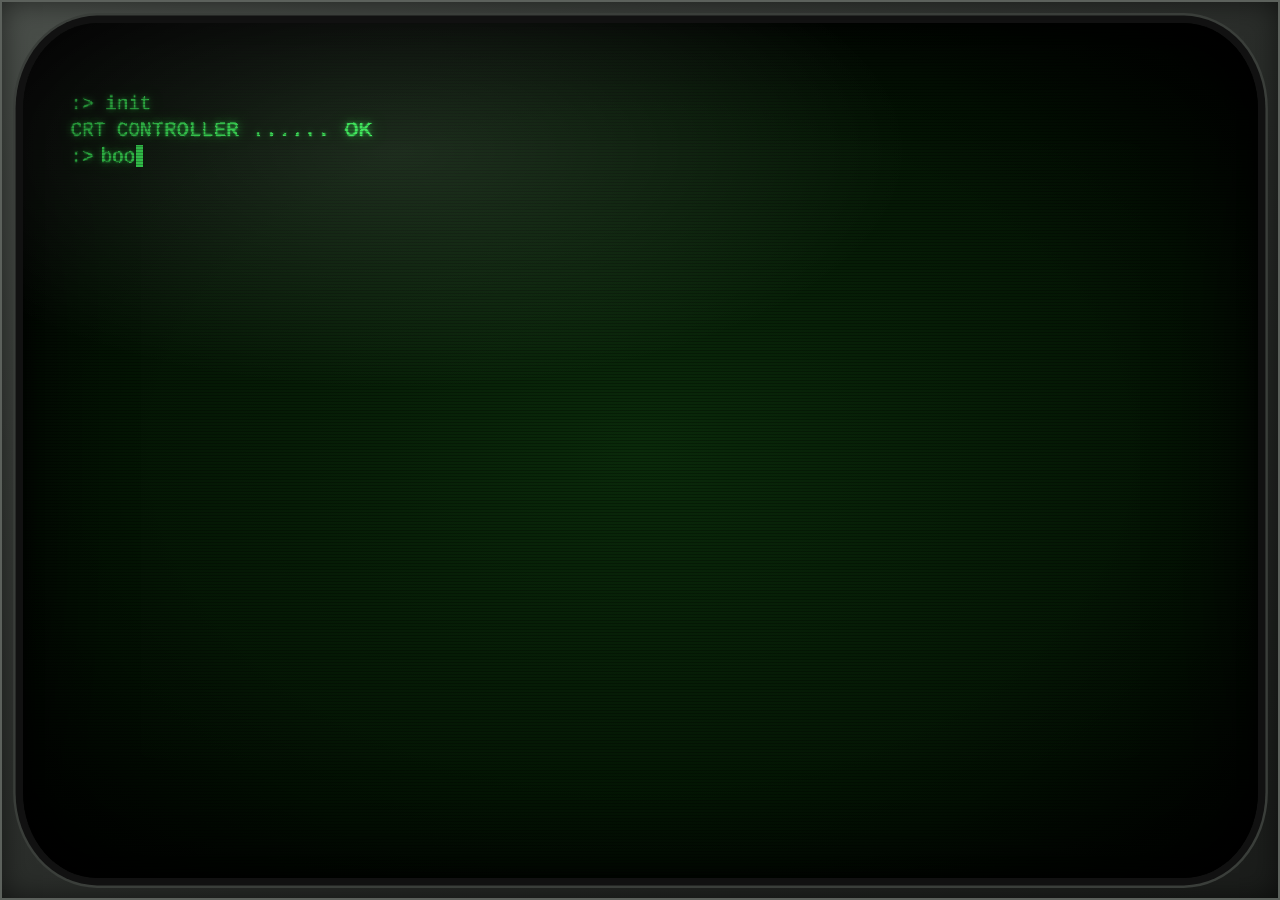
==== commit 2a2bd3f5: "Added fox and cheese Added fox Added cheese added image parser" ====
--- a/public/index.html
+++ b/public/index.html
@@ -30,6 +30,29 @@
                          scale="100" xChannelSelector="R" yChannelSelector="G"/>
     </filter>
   </svg>
+
+  <svg width="0" height="0" style="position:absolute" aria-hidden="true">
+  <filter id="bloom" x="-20%" y="-20%" width="140%" height="140%" color-interpolation-filters="sRGB">
+    <!-- tight halo: blur 3, boost 1 -->
+    <feGaussianBlur in="SourceGraphic" stdDeviation="4" result="b2"/>
+    <feComponentTransfer in="b1" result="soft">
+      <feFuncR type="linear" slope="1"/><feFuncG type="linear" slope="1"/>
+      <feFuncB type="linear" slope="1"/><feFuncA type="linear" slope="1"/>
+    </feComponentTransfer>
+
+    <!-- wide halo: blur 9, boost 2 -->
+    <feGaussianBlur in="SourceGraphic" stdDeviation="9" result="b2"/>
+    <feComponentTransfer in="b2" result="halo">
+      <feFuncR type="linear" slope="2"/><feFuncG type="linear" slope="2"/>
+      <feFuncB type="linear" slope="2"/><feFuncA type="linear" slope="2"/>
+    </feComponentTransfer>
+
+    <!-- screen(img, screen(soft, halo)) -->
+    <feBlend in="soft" in2="halo" mode="screen" result="glow"/>
+    <feBlend in="SourceGraphic" in2="glow" mode="screen"/>
+  </filter>
+</svg>
+
 
 <script>
   const map = document.getElementById('domeMap');
@@ -83,6 +106,35 @@
 ▌▌▌▙▖▙▌▚▚▘▙▌▙▌▐ ▙▖▌ ▄▌▙▌▗ ▙▖▙▌▌▌▌
      ▌                           
 </script>
+<script type="text/plain" id="cheese">
+                                                     
+                                                                                     
+                                      @@@@@@@@@@. .@@@@@@@@@@@                       
+                                 @@@@@@@@@@@            @@@@@@@@@@                   
+                             @@@@@@@@@@@. ::     .          @@@@@@@@@@               
+                         @@@@@@@@@@   ..:==.      .             @@@@@@@@@@           
+                    @@@@@@@@@@#@#=     .-**=.    .                ..@@@@@@@@@@       
+                 @@@@@@@@@@ --..:=:   .+#%*+-                    . -    @@@@@@@@@    
+            @@@@@@@@@@      -*%@%+    :***##-           :+**+-. .:: :-:::::=%@@@@    
+       @@@@@@@@@@@@                    -*#+:.:...::--==#@@@@#=:.=+**#*****#####@@    
+    @@@@@@@@@*@@#*- .=**#***####*#@@@@%********########+:: +%-:#%#**++=-:::.  +@@    
+    @@@@%%####+-=%=@@@##%%@@@%#%@@@@@@@@+========---:::  :-+=+#+:            .#@@    
+    @@==+**=..:..#@@@#=        -##+---=- +####+.       .:  :++-.             :@@@    
+    @@=+=       .+#+:-*:.      *#....=# @@@@@@%+                             -@@     
+    @@@==.    :::--:: *-.      =%*=-#%*+@=....@*                            .#@@     
+    @@@-=:    ::-:.=+*+         =#%%#=:#@*=*@@@-                            .@@@     
+     @@-=-     :=++*+=.           --. :**- =**=                           ..-@@      
+     @@---       ::                   *@@#+#@+    -=:                     . =@@      
+     @@:--                            *@*:-#@+  -@@@@:                     :*@@      
+     @@:--                            .*@@@@+   **.-*==:                 @@@@@@      
+     @@:--                            ...=-.:...-+%+@@@%.  :#@@@@@@@@@@@@@@@@@@      
+     @@---          ..        .......:@@@@@@ %@@@@@@@@@@@@@@@@@@@@@@@@@@@@@          
+     @@-=-  ....:::..:.:@@@@@@@@@@@@@@@@@@@@@@@@@@@@@*@@@@@@@@                       
+     @@@@@@@@@@@@@@@@@@@@@@@@@@@@@@@@@@#  @@@@@                                      
+     @@@@@@@@@@@@@@@@@@@@*                                                           
+                                                                                     
+
+</script>
 <script>
   const term    = document.getElementById('term');
   const history = document.getElementById('history');
@@ -162,6 +214,17 @@
   }
   history.appendChild(small);
 }
+
+  function addImage(src,name,glow = false) {
+    const row = document.createElement('div');
+    const img = document.createElement('img');
+    img.className = 'image';
+    img.alt = name;
+    img.addEventListener('load', trim);     
+    img.src = src;
+    row.appendChild(img);
+    history.appendChild(row);
+  }
 
 
 // ---------- startup sequence ----------
@@ -338,7 +401,9 @@
   radio:() =>{
     addLine('STARTING RADIO...');
     setTimeout(() => {window.location.href = 'https://homedebian.tail531175.ts.net/109.2';}, 600);
-  }
+  },
+  cheese:() => addArt('cheese'),
+  fox:() => addImage('images/fox-no.gif','fox',true),
 };
 
 input.addEventListener('keydown', e => {
@@ -367,7 +432,7 @@
       if (h) h.forEach(addLine);
       else{ 
       addLine('AVAILABLE COMMANDS:');
-      addLine('  help   about   date   clear   cat   ls   start   art   links   games   reboot   run   portfolio   clock   programs   radio');
+      addLine('  help   about   date   clear   cat   ls   start   art   links   games   reboot   run   portfolio   clock   programs   radio   cheese   fox');
       addLine('Type "help name" to find out more about the function "name"')
       }
   } else if (name === 'run') {
--- a/public/crtstyle.css
+++ b/public/crtstyle.css
@@ -230,6 +230,8 @@
 .cell .g { opacity: .1; text-shadow: none; }   /* the faint unlit segments */
 .gap { display: inline-block; width: .5em; }    /* the space before AM/PM */
 
+
+.image { filter: url(#bloom); }
 
 /* startup animation */
 .flash {
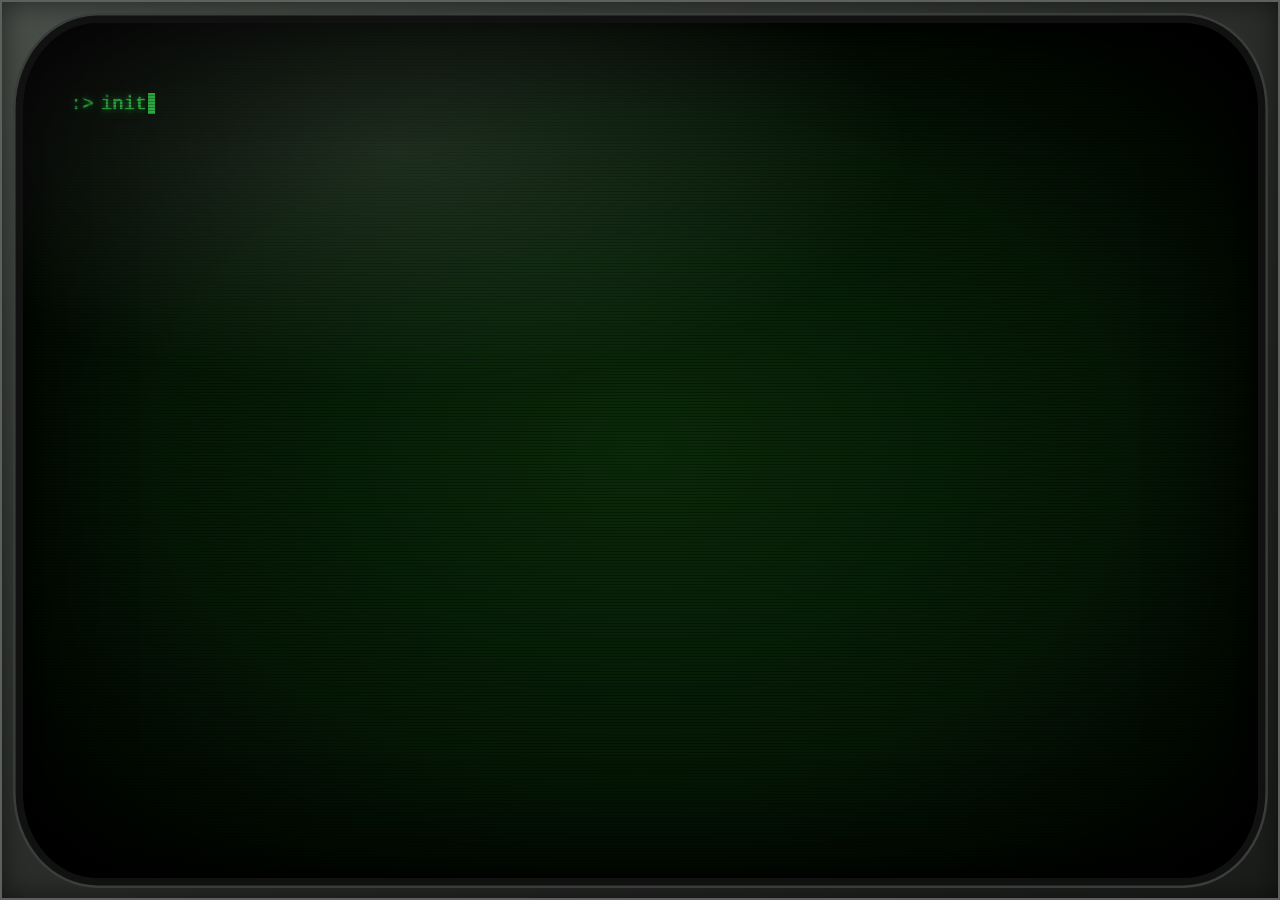
==== commit e743bc10: "cat added" ====
--- a/public/index.html
+++ b/public/index.html
@@ -404,6 +404,7 @@
   },
   cheese:() => addArt('cheese'),
   fox:() => addImage('images/fox-no.gif','fox',true),
+  catimg:() => addImage('images/cat.gif','cat', true),
 };
 
 input.addEventListener('keydown', e => {
--- a/public/crtstyle.css
+++ b/public/crtstyle.css
@@ -210,7 +210,7 @@
 }
 .clock2{
   font-family: eight_segment;
-  font-size: 19vw;  
+  font-size: 18vw;  
   display: flex;
   justify-content: center; 
   align-items: center;     
@@ -231,7 +231,13 @@
 .gap { display: inline-block; width: .5em; }    /* the space before AM/PM */
 
 
-.image { filter: url(#bloom); }
+.image { 
+    filter: url(#bloom); 
+  max-width: 100%;
+  max-height: calc(var(--app-h, 100dvh) * .55);
+  width: auto;
+  height: auto;
+}
 
 /* startup animation */
 .flash {
